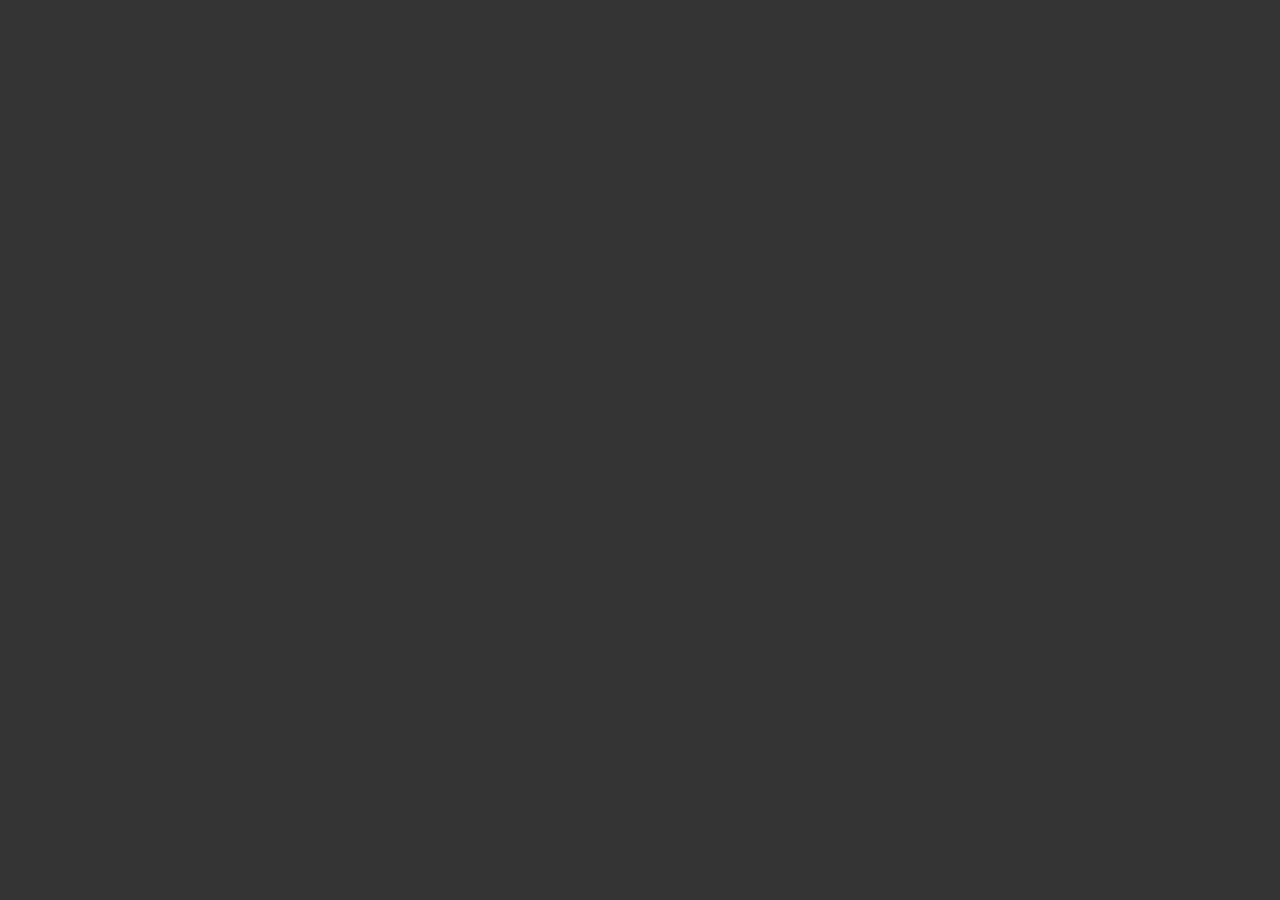
==== index.html @ fe3179ca "update" ====
<!DOCTYPE html>
<html lang="en" dir="ltr">

<head>
    <meta charset="utf-8">
    <title>MvA Projects</title>

    <script src="script.js"></script>
    <link rel="stylesheet" type="text/css" href="style.css" />
</head>



<body>

</body>

</html>
---- style.css ----
body {
    background-color: #333333;
}
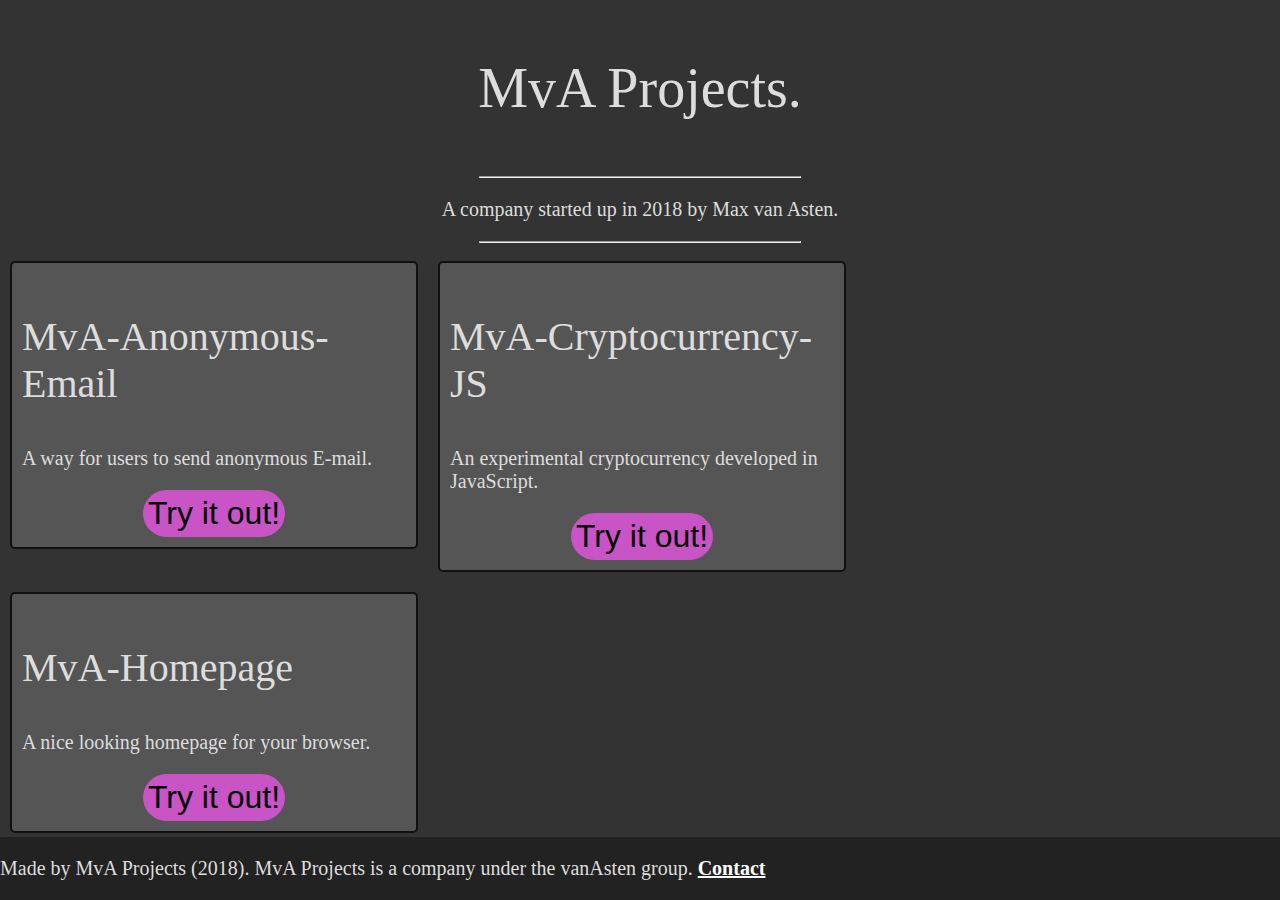
==== commit d33d111e: "Update" ====
--- a/index.html
+++ b/index.html
@@ -9,7 +9,53 @@
     <link rel="stylesheet" type="text/css" href="style.css" />
 </head>
 
+<center>
+    <p class="page-title">
+        MvA Projects.
+    </p>
+    <hr />
+    <p>
+        A company started up in 2018 by Max van Asten.
+    </p>
+</center>
+<hr />
 
+
+<div class="project">
+    <p class="title">MvA-Anonymous-Email</p>
+    <p>
+        A way for users to send anonymous E-mail.
+    </p>
+    <center>
+        <button onclick="location.href = 'https://mva-projects.github.io/MvA-Anonymous-Email/'">Try it out!</button>
+    </center>
+</div>
+
+<div class="project">
+    <p class="title">MvA-Cryptocurrency-JS</p>
+    <p>
+        An experimental cryptocurrency developed in JavaScript.
+    </p>
+    <center>
+        <button onclick="location.href = 'https://mva-projects.github.io/MvA-Cryptocurrency-JS-Frontend/'">Try it out!</button>
+    </center>
+</div>
+
+<div class="project">
+    <p class="title">MvA-Homepage</p>
+    <p>
+        A nice looking homepage for your browser.
+    </p>
+    <center>
+        <button onclick="location.href = 'https://mva-projects.github.io/MvA-Homepage/'">Try it out!</button>
+    </center>
+</div>
+
+<div class="footer">
+    <p>
+        Made by MvA Projects (2018). MvA Projects is a company under the vanAsten group. <a href="mailto:maxvasten@gmail.com">Contact</a>
+    </p>
+</div>
 
 <body>
 
--- a/style.css
+++ b/style.css
@@ -1,3 +1,58 @@
 body {
     background-color: #333333;
+    padding: 0;
+    margin: 0;
+}
+
+.project {
+    border-style: solid;
+    border-color: #111111;
+    border-radius: 5px;
+    border-width: 2px;
+    width: 30%;
+    float: left;
+    padding: 10px;
+    margin: 10px;
+    background-color: #555555
+}
+
+p {
+    color: #DDDDDD;
+    font-size: 20px;
+}
+
+.title {
+    font-size: 40px;
+}
+
+hr {
+    width: 25%;
+}
+
+.page-title {
+    font-size: 56px;
+}
+
+.footer {
+    position: absolute;
+    bottom: 0%;
+    background-color: #222222;
+    width: 100%;
+}
+
+a {
+    color: #FFF;
+    font-weight: bolder;
+}
+
+button {
+    font-size: 32px;
+    background-color: #c954c5;
+    border-radius: 25px;
+    border-style: none;
+    padding: 5px;
+}
+
+button:active {
+    background-color: #82267f;
 }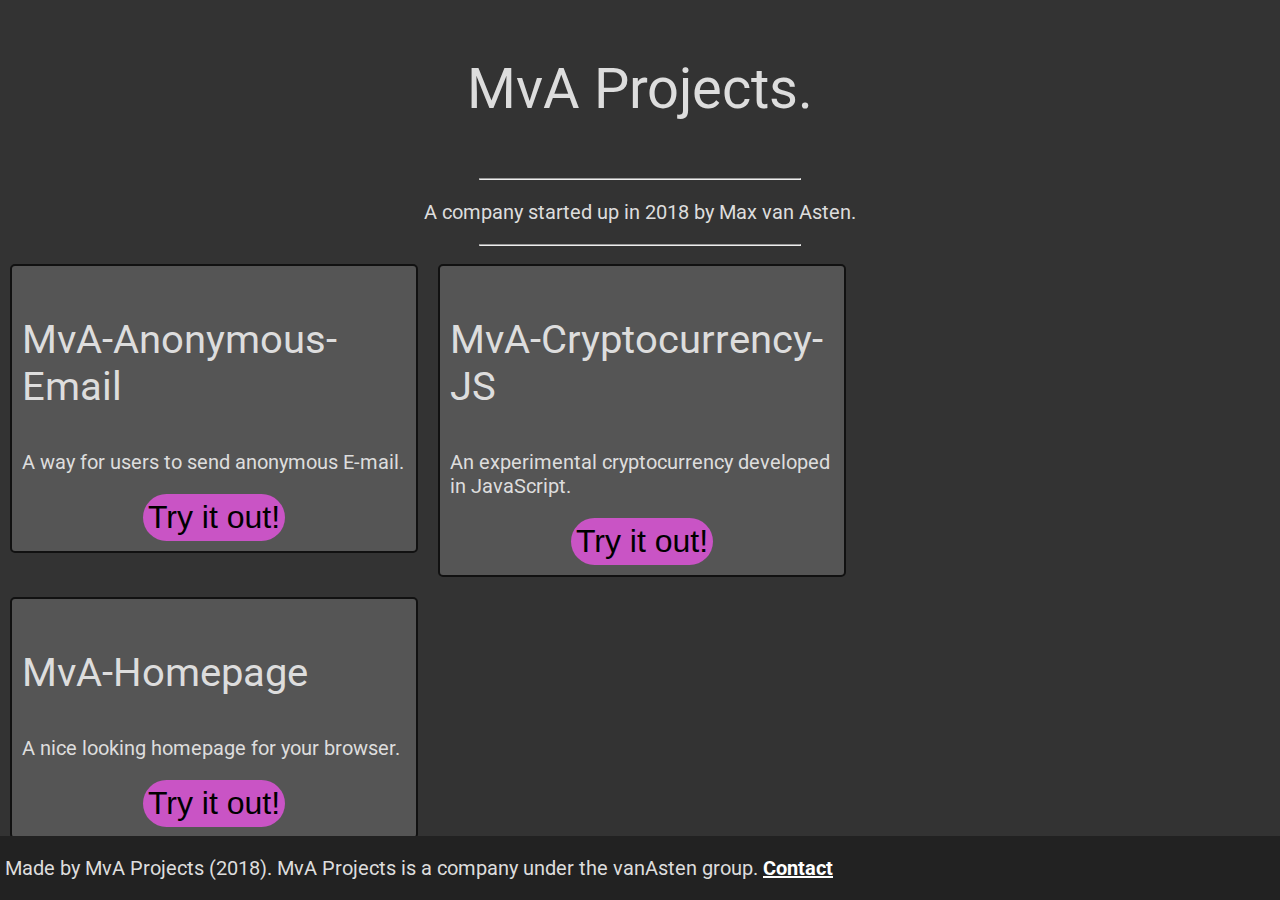
==== commit 5c7e99d9: "update" ====
--- a/index.html
+++ b/index.html
@@ -4,7 +4,7 @@
 <head>
     <meta charset="utf-8">
     <title>MvA Projects</title>
-
+    <link href="https://fonts.googleapis.com/css?family=Roboto:100" rel="stylesheet">
     <script src="script.js"></script>
     <link rel="stylesheet" type="text/css" href="style.css" />
 </head>
--- a/style.css
+++ b/style.css
@@ -19,6 +19,7 @@
 p {
     color: #DDDDDD;
     font-size: 20px;
+    font-family: 'Roboto', monospace;
 }
 
 .title {
@@ -38,6 +39,8 @@
     bottom: 0%;
     background-color: #222222;
     width: 100%;
+    padding-left: 5px;
+    width: 99.65%;
 }
 
 a {
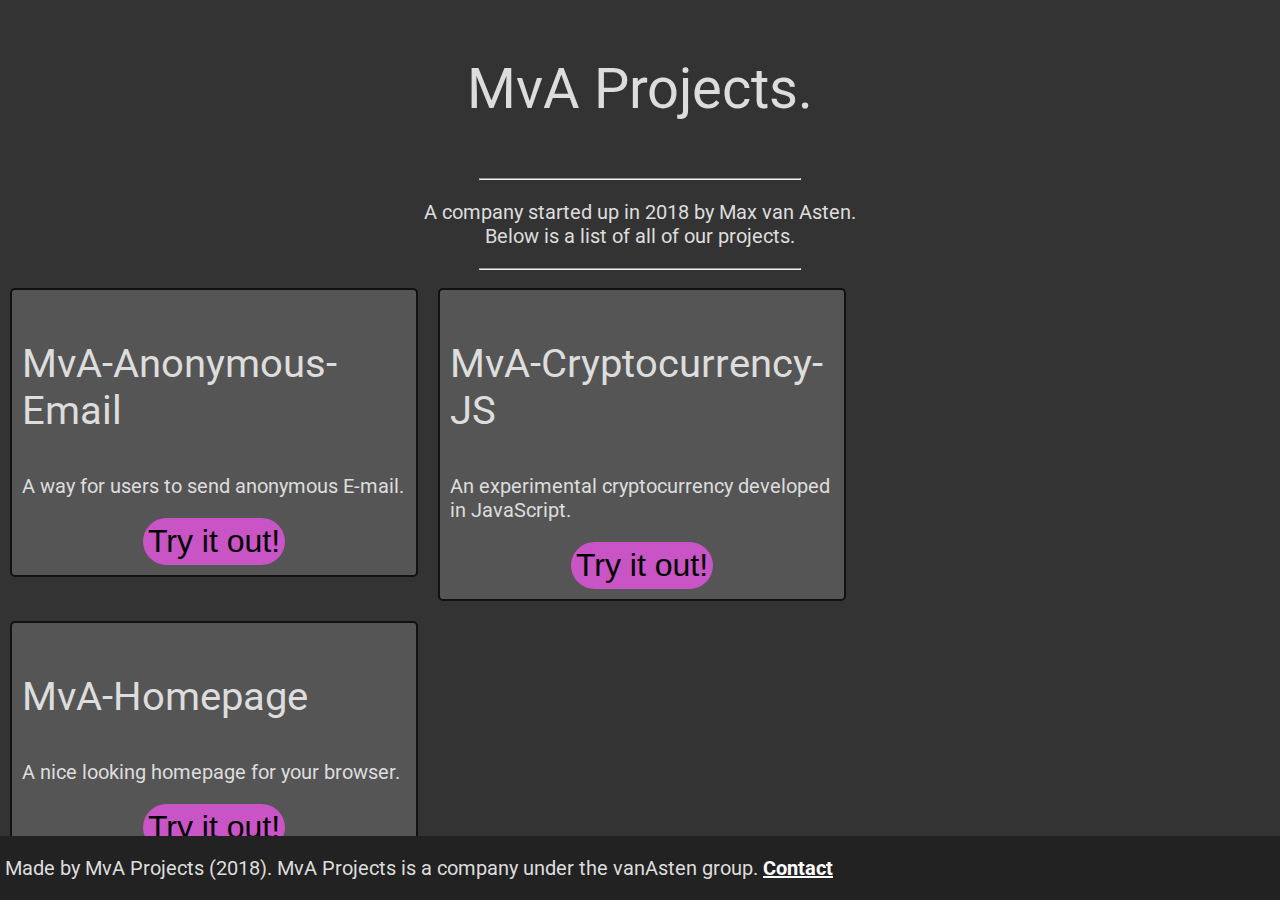
==== commit df8860fe: "update" ====
--- a/index.html
+++ b/index.html
@@ -15,7 +15,8 @@
     </p>
     <hr />
     <p>
-        A company started up in 2018 by Max van Asten.
+        A company started up in 2018 by Max van Asten.<br />
+        Below is a list of all of our projects.
     </p>
 </center>
 <hr />
